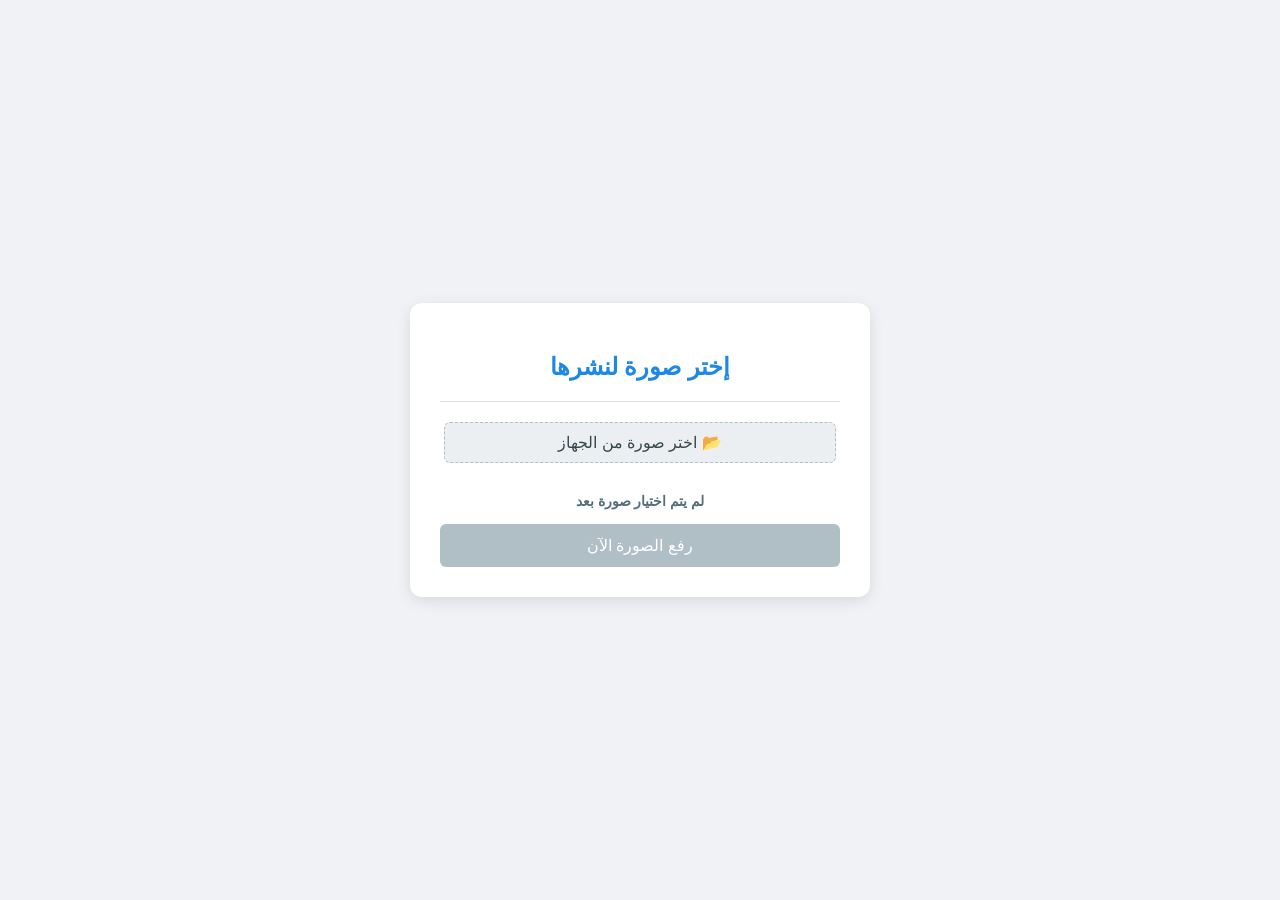
==== index.html @ 5aeffee8 "Add files via upload" ====
<!DOCTYPE html>
<html lang="ar" dir="rtl">
<head>
    <meta charset="UTF-8">
    <meta name="viewport" content="width=device-width, initial-scale=1.0">
    <title>رفع الصور إلى Supabase</title>
    <!-- استدعاء ستايل بسيط وأنيق لتصميم الواجهة -->
    <style>
        body {
            font-family: 'Segoe UI', Tahoma, Geneva, Verdana, sans-serif;
            background-color: #f0f2f5;
            display: flex;
            justify-content: center;
            align-items: center;
            height: 100vh;
            margin: 0;
        }
        .card {
            background: white;
            padding: 30px;
            border-radius: 12px;
            box-shadow: 0 4px 15px rgba(0,0,0,0.1);
            text-align: center;
            width: 100%;
            max-width: 400px;
        }
        h2 {
            color: #1e88e5;
            margin-bottom: 10px;
        }
        hr {
            border: 0;
            border-top: 1px solid #e0e0e0;
            margin: 20px 0;
        }
        .btn {
            background-color: #1e88e5;
            color: white;
            border: none;
            padding: 12px 20px;
            font-size: 16px;
            border-radius: 6px;
            cursor: pointer;
            width: 100%;
            transition: background 0.3s;
            margin-top: 15px;
        }
        .btn:hover {
            background-color: #1565c0;
        }
        .btn:disabled {
            background-color: #b0bec5;
            cursor: not-allowed;
        }
        #file-input {
            display: none;
        }
        .file-label {
            display: inline-block;
            background-color: #eceff1;
            color: #37474f;
            padding: 10px 15px;
            border-radius: 6px;
            cursor: pointer;
            border: 1px dashed #b0bec5;
            width: 90%;
            margin-bottom: 15px;
        }
        #status {
            margin-top: 15px;
            font-size: 14px;
            color: #546e7a;
            font-weight: bold;
        }
        .progress-bar {
            width: 100%;
            background-color: #e0e0e0;
            border-radius: 4px;
            overflow: hidden;
            margin-top: 15px;
            display: none;
        }
        .progress-fill {
            height: 8px;
            width: 0%;
            background-color: #4caf50;
            transition: width 0.2s;
        }
    </style>
</head>
<body>

<div class="card">
    <h2>إختر صورة لنشرها</h2>
    <hr>
    
    <!-- زر اختيار الصورة المخفي والمربوط بـ label -->
    <label for="file-input" class="file-label" id="file-label-text">📂 اختر صورة من الجهاز</label>
    <input type="file" id="file-input" accept="image/*">
    
    <!-- حالة الرفع -->
    <div id="status">لم يتم اختيار صورة بعد</div>
    
    <!-- شريط تقدم التحميل -->
    <div class="progress-bar" id="progress-bar">
        <div class="progress-fill" id="progress-fill"></div>
    </div>
    
    <!-- زر الرفع -->
    <button class="btn" id="upload-btn" disabled>رفع الصورة الآن</button>
</div>

<script>
    // بيانات سوبابيس الخاصة بك
    const SUPABASE_URL = "https://nxbhyybjmmecysbnrstm.supabase.co";
    const SUPABASE_KEY = "sb_publishable_4-YpKSS6qG7AxnQUFg998A_p52L5K4h";
    const BUCKET_NAME = "avatars";

    // جلب عناصر الواجهة
    const fileInput = document.getElementById('file-input');
    const fileLabelText = document.getElementById('file-label-text');
    const statusText = document.getElementById('status');
    const uploadBtn = document.getElementById('upload-btn');
    const progressBar = document.getElementById('progress-bar');
    const progressFill = document.getElementById('progress-fill');

    let selectedFile = null;

    // عند اختيار الملف
    fileInput.addEventListener('change', (e) => {
        if (e.target.files.length > 0) {
            selectedFile = e.target.files[0];
            fileLabelText.innerText = `🔄 تغيير الصورة`;
            statusText.innerText = `جاهز للرفع: ${selectedFile.name}`;
            statusText.style.color = "green";
            uploadBtn.disabled = false;
        } else {
            selectedFile = null;
            fileLabelText.innerText = `📂 اختر صورة من الجهاز`;
            statusText.innerText = "تم إلغاء الاختيار.";
            statusText.style.color = "red";
            uploadBtn.disabled = true;
        }
    });

    // عند الضغط على زر الرفع
    uploadBtn.addEventListener('click', () => {
        if (!selectedFile) return;

        statusText.innerText = "جاري الرفع...";
        statusText.style.color = "#1e88e5";
        uploadBtn.disabled = true;
        progressBar.style.display = "block";
        progressFill.style.width = "0%";

        // تجهيز اسم ملف آمن بدون فراغات وتجهيز الرابط
        const safeFileName = selectedFile.name.replace(/\s+/g, '_');
        const uploadUrl = `${SUPABASE_URL}/storage/v1/object/${BUCKET_NAME}/${safeFileName}`;

        // استخدام XMLHttpRequest لمتابعة نسبة تقدم الرفع (Progress Bar)
        const xhr = new XMLHttpRequest();
        xhr.open("PUT", uploadUrl, true); // استخدام PUT لرفع وتحديث الملفات مباشرة

        // إضافة الهيدرز المطلوبة لـ Supabase
        xhr.setRequestHeader("Authorization", `Bearer ${SUPABASE_KEY}`);
        xhr.setRequestHeader("apiKey", SUPABASE_KEY);
        xhr.setRequestHeader("Content-Type", selectedFile.type);

        // تتبع تقدم الرفع
        xhr.upload.onprogress = function(e) {
            if (e.lengthComputable) {
                const percentage = (e.loaded / e.total) * 100;
                progressFill.style.width = percentage + "%";
            }
        };

        // عند اكتمال العملية أو حدوث استجابة من السيرفر
        xhr.onload = function() {
            if (xhr.status === 200 || xhr.status === 201) {
                statusText.innerText = "تم رفع الصورة بنجاح! 🎉";
                statusText.style.color = "#2e7d32";
                progressBar.style.display = "none";
            } else {
                try {
                    const errorResponse = JSON.parse(xhr.responseText);
                    statusText.innerText = `فشل الرفع: ${errorResponse.message} (كود: ${xhr.status})`;
                } catch(err) {
                    statusText.innerText = `فشل الرفع! (كود الخطأ: ${xhr.status})`;
                }
                statusText.style.color = "red";
                uploadBtn.disabled = false;
            }
        };

        // عند حدوث خطأ في الاتصال بالشبكة
        xhr.onerror = function() {
            statusText.innerText = "حدث خطأ في الاتصال بالشبكة أثناء الرفع.";
            statusText.style.color = "red";
            uploadBtn.disabled = false;
        };

        // إرسال الملف الفعلي
        xhr.send(selectedFile);
    });
</script>

</body>
</html>
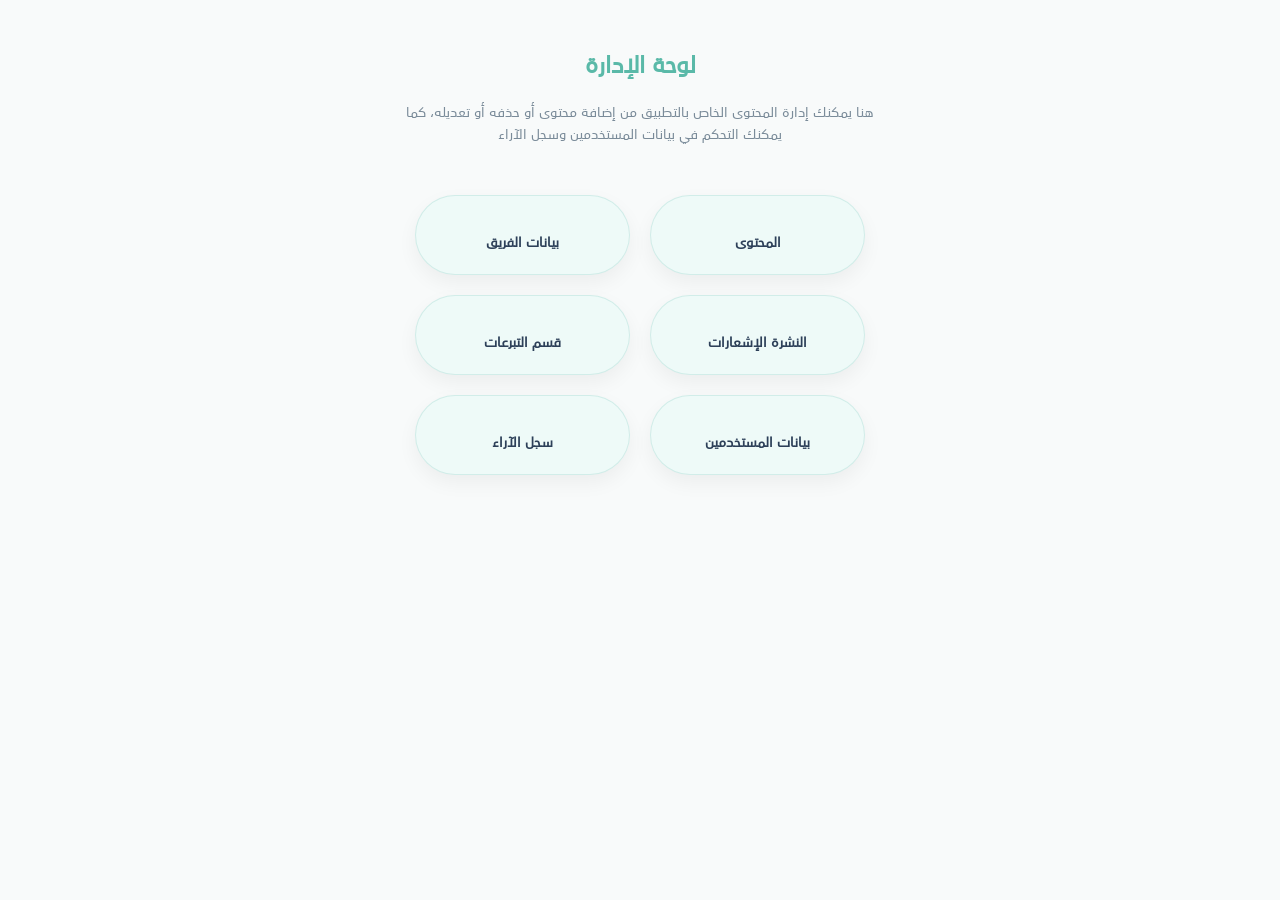
==== commit ed7f038e: "Add files via upload" ====
--- a/index.html
+++ b/index.html
@@ -2,207 +2,55 @@
 <html lang="ar" dir="rtl">
 <head>
     <meta charset="UTF-8">
-    <meta name="viewport" content="width=device-width, initial-scale=1.0">
-    <title>رفع الصور إلى Supabase</title>
-    <!-- استدعاء ستايل بسيط وأنيق لتصميم الواجهة -->
-    <style>
-        body {
-            font-family: 'Segoe UI', Tahoma, Geneva, Verdana, sans-serif;
-            background-color: #f0f2f5;
-            display: flex;
-            justify-content: center;
-            align-items: center;
-            height: 100vh;
-            margin: 0;
-        }
-        .card {
-            background: white;
-            padding: 30px;
-            border-radius: 12px;
-            box-shadow: 0 4px 15px rgba(0,0,0,0.1);
-            text-align: center;
-            width: 100%;
-            max-width: 400px;
-        }
-        h2 {
-            color: #1e88e5;
-            margin-bottom: 10px;
-        }
-        hr {
-            border: 0;
-            border-top: 1px solid #e0e0e0;
-            margin: 20px 0;
-        }
-        .btn {
-            background-color: #1e88e5;
-            color: white;
-            border: none;
-            padding: 12px 20px;
-            font-size: 16px;
-            border-radius: 6px;
-            cursor: pointer;
-            width: 100%;
-            transition: background 0.3s;
-            margin-top: 15px;
-        }
-        .btn:hover {
-            background-color: #1565c0;
-        }
-        .btn:disabled {
-            background-color: #b0bec5;
-            cursor: not-allowed;
-        }
-        #file-input {
-            display: none;
-        }
-        .file-label {
-            display: inline-block;
-            background-color: #eceff1;
-            color: #37474f;
-            padding: 10px 15px;
-            border-radius: 6px;
-            cursor: pointer;
-            border: 1px dashed #b0bec5;
-            width: 90%;
-            margin-bottom: 15px;
-        }
-        #status {
-            margin-top: 15px;
-            font-size: 14px;
-            color: #546e7a;
-            font-weight: bold;
-        }
-        .progress-bar {
-            width: 100%;
-            background-color: #e0e0e0;
-            border-radius: 4px;
-            overflow: hidden;
-            margin-top: 15px;
-            display: none;
-        }
-        .progress-fill {
-            height: 8px;
-            width: 0%;
-            background-color: #4caf50;
-            transition: width 0.2s;
-        }
-    </style>
+    <meta name="viewport" content="width=device-width, initial-scale=1.0, user-scalable=0">
+    <title>لوحة الإدارة</title>
+    <link rel="stylesheet" href="css/fa/css/all.min.css">
+    <link rel="stylesheet" href="css/index.css">
 </head>
 <body>
+    
+    <div class="bar">
+        <h2>لوحة الإدارة</h2>
+        <p>
+          هنا يمكنك إدارة المحتوى الخاص بالتطبيق
+          من إضافة محتوى أو حذفه أو تعديله، كما يمكنك التحكم في بيانات المستخدمين وسجل الآراء
+        </p>
+    </div><!-- /bar -->
 
-<div class="card">
-    <h2>إختر صورة لنشرها</h2>
-    <hr>
-    
-    <!-- زر اختيار الصورة المخفي والمربوط بـ label -->
-    <label for="file-input" class="file-label" id="file-label-text">📂 اختر صورة من الجهاز</label>
-    <input type="file" id="file-input" accept="image/*">
-    
-    <!-- حالة الرفع -->
-    <div id="status">لم يتم اختيار صورة بعد</div>
-    
-    <!-- شريط تقدم التحميل -->
-    <div class="progress-bar" id="progress-bar">
-        <div class="progress-fill" id="progress-fill"></div>
+    <!-- grid layout المحدث لتمكين الانتقال -->
+    <div class="gridlayout">
+        <a href="content.htm" class="card">
+            <i class="fa fa-book"></i>
+            <p>المحتوى</p>
+        </a><!-- /card -->
+        
+        <a href="team.html" class="card">
+            <i class="fa fa-user-tie"></i>
+            <p>بيانات الفريق</p>
+        </a><!-- /card -->
+        
+        <a href="notifications.html" class="card">
+            <i class="fa fa-bell"></i>
+            <p>النشرة الإشعارات</p>
+        </a><!-- /card -->
+        
+        <a href="donations.html" class="card">
+            <i class="fa fa-donate"></i>
+            <p>قسم التبرعات</p>
+        </a><!-- /card -->
+        
+        <a href="users.html" class="card">
+            <i class="fa fa-user-circle"></i>
+            <p>بيانات المستخدمين</p>
+        </a><!-- /card -->
+        
+        <a href="feedback.html" class="card">
+            <i class="fa fa-comments"></i>
+            <p>سجل الآراء</p>
+        </a><!-- /card -->
     </div>
-    
-    <!-- زر الرفع -->
-    <button class="btn" id="upload-btn" disabled>رفع الصورة الآن</button>
-</div>
+    <!--  /gridLayout -->
 
-<script>
-    // بيانات سوبابيس الخاصة بك
-    const SUPABASE_URL = "https://nxbhyybjmmecysbnrstm.supabase.co";
-    const SUPABASE_KEY = "sb_publishable_4-YpKSS6qG7AxnQUFg998A_p52L5K4h";
-    const BUCKET_NAME = "avatars";
-
-    // جلب عناصر الواجهة
-    const fileInput = document.getElementById('file-input');
-    const fileLabelText = document.getElementById('file-label-text');
-    const statusText = document.getElementById('status');
-    const uploadBtn = document.getElementById('upload-btn');
-    const progressBar = document.getElementById('progress-bar');
-    const progressFill = document.getElementById('progress-fill');
-
-    let selectedFile = null;
-
-    // عند اختيار الملف
-    fileInput.addEventListener('change', (e) => {
-        if (e.target.files.length > 0) {
-            selectedFile = e.target.files[0];
-            fileLabelText.innerText = `🔄 تغيير الصورة`;
-            statusText.innerText = `جاهز للرفع: ${selectedFile.name}`;
-            statusText.style.color = "green";
-            uploadBtn.disabled = false;
-        } else {
-            selectedFile = null;
-            fileLabelText.innerText = `📂 اختر صورة من الجهاز`;
-            statusText.innerText = "تم إلغاء الاختيار.";
-            statusText.style.color = "red";
-            uploadBtn.disabled = true;
-        }
-    });
-
-    // عند الضغط على زر الرفع
-    uploadBtn.addEventListener('click', () => {
-        if (!selectedFile) return;
-
-        statusText.innerText = "جاري الرفع...";
-        statusText.style.color = "#1e88e5";
-        uploadBtn.disabled = true;
-        progressBar.style.display = "block";
-        progressFill.style.width = "0%";
-
-        // تجهيز اسم ملف آمن بدون فراغات وتجهيز الرابط
-        const safeFileName = selectedFile.name.replace(/\s+/g, '_');
-        const uploadUrl = `${SUPABASE_URL}/storage/v1/object/${BUCKET_NAME}/${safeFileName}`;
-
-        // استخدام XMLHttpRequest لمتابعة نسبة تقدم الرفع (Progress Bar)
-        const xhr = new XMLHttpRequest();
-        xhr.open("PUT", uploadUrl, true); // استخدام PUT لرفع وتحديث الملفات مباشرة
-
-        // إضافة الهيدرز المطلوبة لـ Supabase
-        xhr.setRequestHeader("Authorization", `Bearer ${SUPABASE_KEY}`);
-        xhr.setRequestHeader("apiKey", SUPABASE_KEY);
-        xhr.setRequestHeader("Content-Type", selectedFile.type);
-
-        // تتبع تقدم الرفع
-        xhr.upload.onprogress = function(e) {
-            if (e.lengthComputable) {
-                const percentage = (e.loaded / e.total) * 100;
-                progressFill.style.width = percentage + "%";
-            }
-        };
-
-        // عند اكتمال العملية أو حدوث استجابة من السيرفر
-        xhr.onload = function() {
-            if (xhr.status === 200 || xhr.status === 201) {
-                statusText.innerText = "تم رفع الصورة بنجاح! 🎉";
-                statusText.style.color = "#2e7d32";
-                progressBar.style.display = "none";
-            } else {
-                try {
-                    const errorResponse = JSON.parse(xhr.responseText);
-                    statusText.innerText = `فشل الرفع: ${errorResponse.message} (كود: ${xhr.status})`;
-                } catch(err) {
-                    statusText.innerText = `فشل الرفع! (كود الخطأ: ${xhr.status})`;
-                }
-                statusText.style.color = "red";
-                uploadBtn.disabled = false;
-            }
-        };
-
-        // عند حدوث خطأ في الاتصال بالشبكة
-        xhr.onerror = function() {
-            statusText.innerText = "حدث خطأ في الاتصال بالشبكة أثناء الرفع.";
-            statusText.style.color = "red";
-            uploadBtn.disabled = false;
-        };
-
-        // إرسال الملف الفعلي
-        xhr.send(selectedFile);
-    });
-</script>
-
+    <script defer src="js/index.js"></script>
 </body>
 </html>
--- a/css/index.css
+++ b/css/index.css
@@ -0,0 +1,109 @@
+/* CSS Styles for Modern Dashboard */
+
+@font-face {
+    font-family: 'arabic';
+    src: url('../ar.ttf');
+}
+
+/* لوحة ألوان ناعمة واحترافية */
+:root {
+    --primary: #5AB9A8;        /* أخضر مزرق (Teal) */
+    --background: #F8FAFA;     /* خلفية فاتحة جداً */
+    --text-main: #2D4059;      /* أزرق داكن للنصوص */
+    --text-muted: #7A8B99;     /* رمادي مزرق للنصوص الثانوية */
+    --card-bg: #eefaf8;       /* خلفية Teal فاتحة جداً للكارت */
+    --shadow: 0 8px 20px rgba(0, 0, 0, 0.05);
+}
+
+* {
+    padding: 0;
+    margin: 0;
+    box-sizing: border-box;
+}
+
+body {
+    font-family: "arabic", sans-serif;
+    background-color: var(--background);
+    color: var(--text-main);
+    display: flex;
+    flex-direction: column;
+    align-items: center;
+    min-height: 100vh;
+    padding: 40px 20px;
+}
+
+.bar {
+    text-align: center;
+    margin-bottom: 50px;
+    max-width: 500px;
+}
+
+.bar h2 {
+    color: var(--primary);
+    margin-bottom: 15px;
+    font-size: 24px;
+}
+
+.bar p {
+    color: var(--text-muted);
+    line-height: 1.6;
+    font-size: 14px;
+}
+
+/* توزيع الشبكة */
+.gridlayout {
+    display: grid;
+    grid-template-columns: repeat(2, 1fr);
+    gap: 20px;
+    width: 100%;
+    max-width: 450px;
+}
+
+/* تنسيق البطاقة (الكارد) */
+.card {
+    display: flex;
+    flex-direction: column;
+    justify-content: center;
+    align-items: center;
+    background: var(--card-bg); /* خلفية Teal فاتحة */
+    border-radius: 50px;       /* شكل بيضاوي */
+    padding: 20px;
+    text-decoration: none;
+    color: var(--text-main);
+    transition: background 0.3s ease; /* فقط تغيير اللون بسلاسة */
+    box-shadow: var(--shadow);
+    border: 1px solid rgba(90, 185, 168, 0.2);
+}
+
+/* تأثير عند المرور بالفأرة (ثابت بدون حركة) */
+.card:hover {
+    background: var(--primary); /* اللون الأساسي عند التفاعل */
+    transform: none;           /* إلغاء أي حركة */
+    box-shadow: var(--shadow); 
+}
+
+.card i {
+    font-size: 32px;
+    color: var(--primary);
+    margin-bottom: 12px;
+    transition: color 0.3s;
+}
+
+.card p {
+    font-weight: 600;
+    font-size: 14px;
+    transition: color 0.3s;
+}
+
+/* تغيير لون النص والأيقونة عند التفاعل */
+.card:hover i, 
+.card:hover p {
+    color: #ffffff; 
+}
+
+/* تعديلات للشاشات الصغيرة جداً */
+@media (max-width: 350px) {
+    .gridlayout {
+        grid-template-columns: 1fr;
+    }
+}
